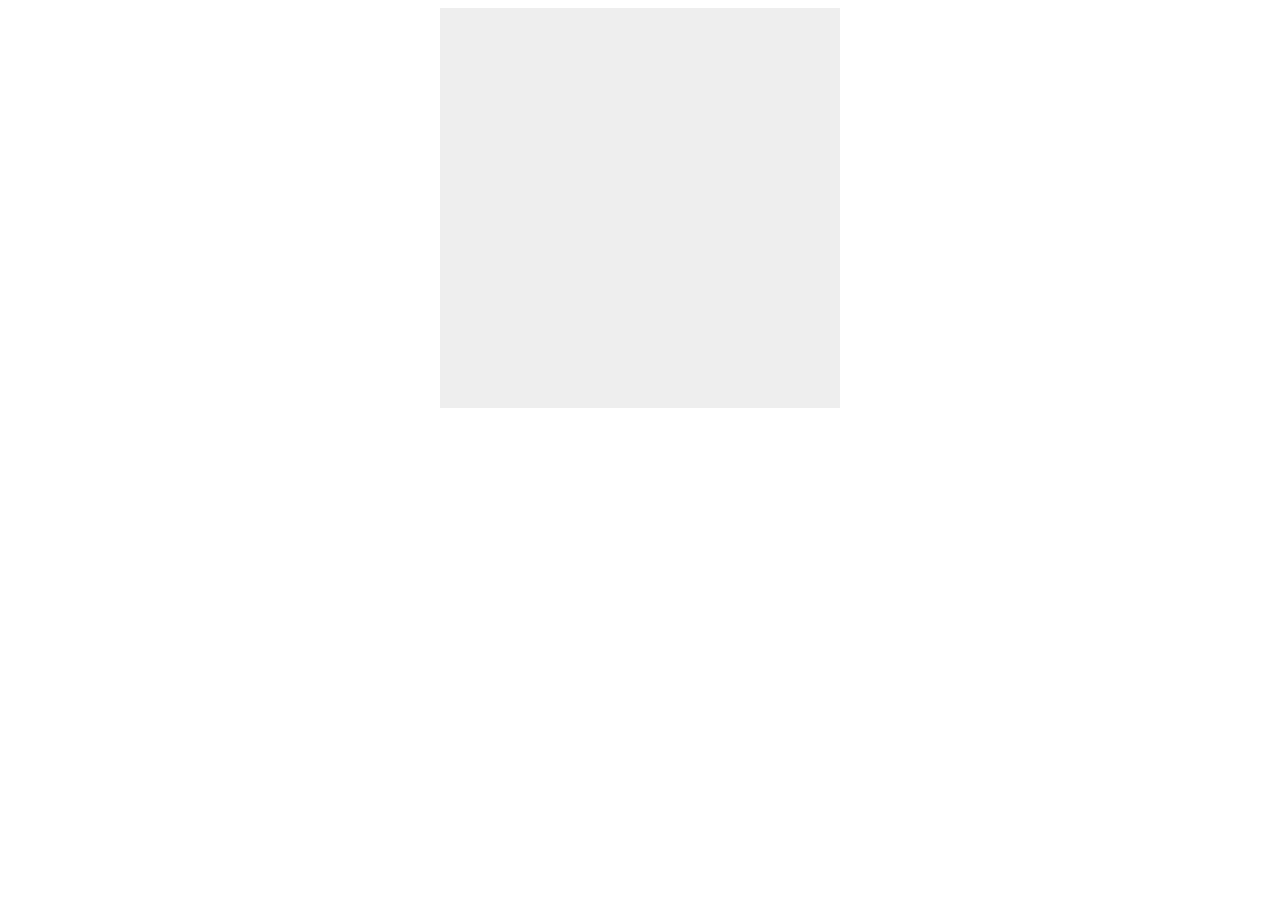
==== index.html @ deb602ca "Update index.html" ====
<DOCTYPE html>
    <html lang="ja">
        <head>
            <meta charset="utf-8">
            <title>Slitherlink</title>
            <style>
                canvas{
                    background: #eee;
                    display: block;
                    margin: 0 auto;
                }
            </style>
        </head>
        <body>
            <canvas id = "Slitherlink" width="400" height="400" ></canvas>
            <script src  = "script copy.js"> </script>
            
        </body>
</html>
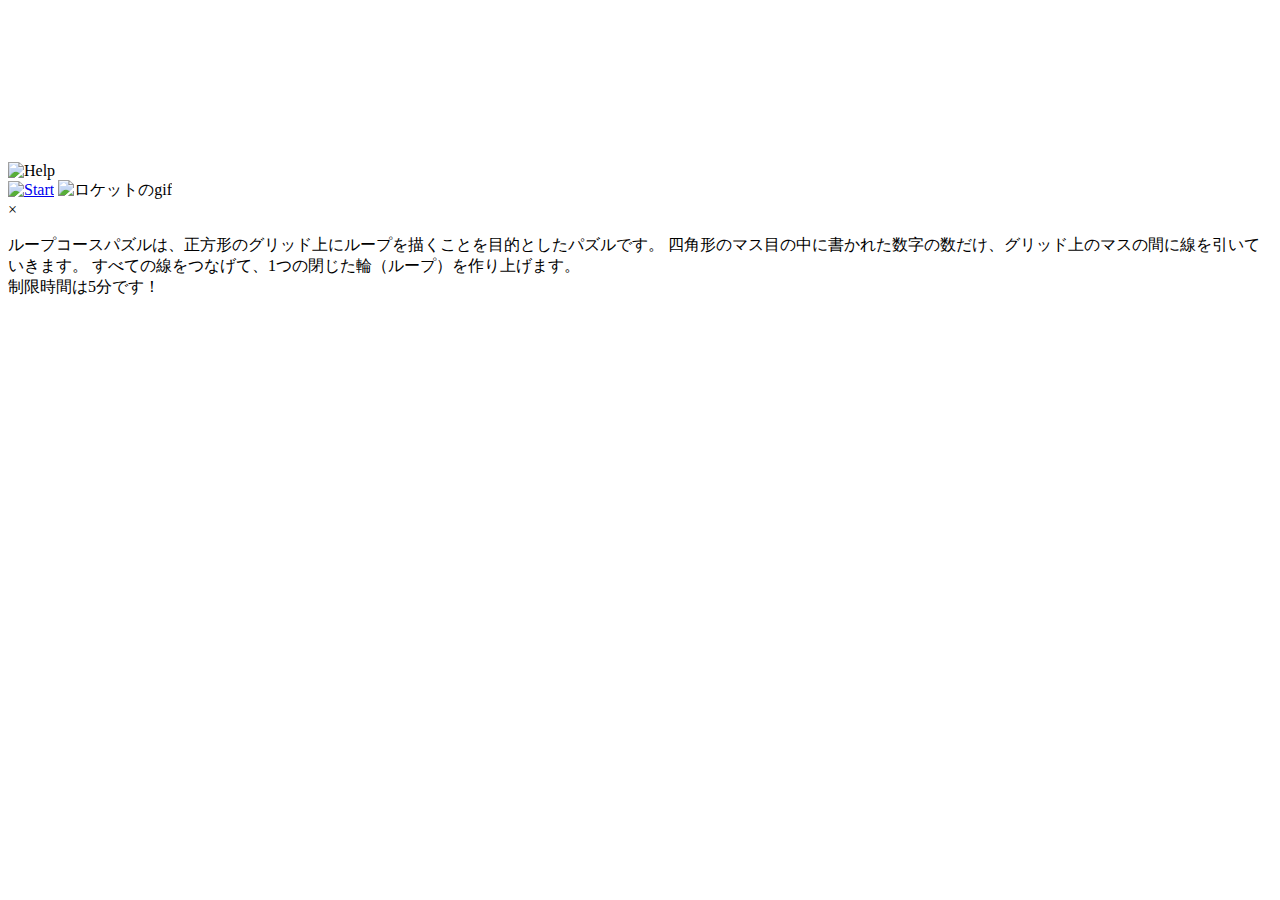
==== commit a14fd3cd: "Update index.html" ====
--- a/index.html
+++ b/index.html
@@ -1,19 +1,45 @@
-<DOCTYPE html>
-    <html lang="ja">
-        <head>
-            <meta charset="utf-8">
-            <title>Slitherlink</title>
-            <style>
-                canvas{
-                    background: #eee;
-                    display: block;
-                    margin: 0 auto;
-                }
-            </style>
-        </head>
-        <body>
-            <canvas id = "Slitherlink" width="400" height="400" ></canvas>
-            <script src  = "script copy.js"> </script>
-            
-        </body>
+<!DOCTYPE html>
+<html lang="en">
+<head>
+    <meta charset="UTF-8">
+    <meta name="viewport" content="width=device-width, initial-scale=1.0">
+    <link rel="stylesheet" href="style.css" type="text/css">
+    <title>LoopCoursePuzzle</title>
+</head>
+<body>
+        <video autoplay muted src="img/start.mp4" type="video/mp4"></video>
+        <div class="help_audio" onclick="audio()">
+            <img class="help_img" id="helpImage" width="100" height="55" src="img/help.png" alt="Help">
+        </div>
+        <div class="start_audio" onclick="audio()">
+            <a href="game.html"><img class="start_img" id="startImage" width="350" height="200" src="img/start.png" alt="Start"></a>
+            <img class="rocket_img" id="rocketGif" width="200" height="300" src="img/rocket.gif" alt="ロケットのgif">
+        </div>
+
+        <audio id="help_audio">
+            <source src="audio/help_button.mp3">
+        </audio>
+
+        <audio id="start_audio">
+            <source src="audio/start_button.mp3">
+        </audio>
+
+        <!-- ポップアップが表示される時に背景を少し暗くする -->
+        <div id="overlay" class="overlay"></div>
+        <!-- ロケットが発射される時に背景を少し暗くする -->
+        <div id="darkOverlay" class="darkOverlay"></div>
+        <!-- ポップアップの内容 -->
+        <div id="popup" class="popup">
+            <div class="popup-content">
+                <span class="close">&times;</span>
+                <p>ループコースパズルは、正方形のグリッド上にループを描くことを目的としたパズルです。
+                    四角形のマス目の中に書かれた数字の数だけ、グリッド上のマスの間に線を引いていきます。
+                    すべての線をつなげて、1つの閉じた輪（ループ）を作り上げます。
+                    <br>制限時間は5分です！
+                </p>
+            </div>
+        </div>
+
+    <script src="javascript.js"></script>
+</body>
 </html>
--- a/style.css
+++ b/style.css
@@ -0,0 +1 @@
+@charset "utf-8";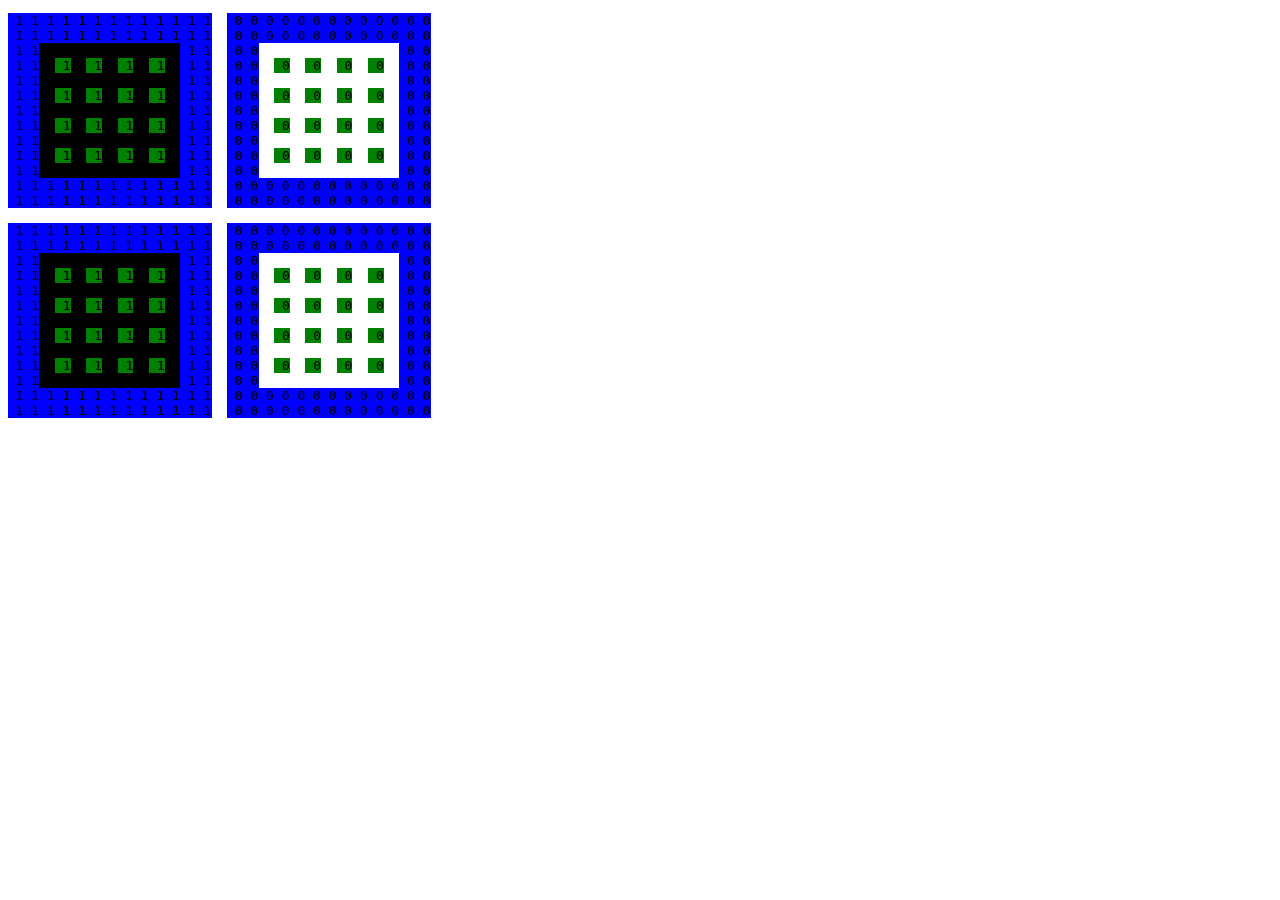
==== commit cae3981c: "とりま" ====
--- a/index.html
+++ b/index.html
@@ -4,42 +4,10 @@
     <meta charset="UTF-8">
     <meta name="viewport" content="width=device-width, initial-scale=1.0">
     <link rel="stylesheet" href="style.css" type="text/css">
-    <title>LoopCoursePuzzle</title>
+    <title>Document</title>
 </head>
 <body>
-        <video autoplay muted src="img/start.mp4" type="video/mp4"></video>
-        <div class="help_audio" onclick="audio()">
-            <img class="help_img" id="helpImage" width="100" height="55" src="img/help.png" alt="Help">
-        </div>
-        <div class="start_audio" onclick="audio()">
-            <a href="game.html"><img class="start_img" id="startImage" width="350" height="200" src="img/start.png" alt="Start"></a>
-            <img class="rocket_img" id="rocketGif" width="200" height="300" src="img/rocket.gif" alt="ロケットのgif">
-        </div>
-
-        <audio id="help_audio">
-            <source src="audio/help_button.mp3">
-        </audio>
-
-        <audio id="start_audio">
-            <source src="audio/start_button.mp3">
-        </audio>
-
-        <!-- ポップアップが表示される時に背景を少し暗くする -->
-        <div id="overlay" class="overlay"></div>
-        <!-- ロケットが発射される時に背景を少し暗くする -->
-        <div id="darkOverlay" class="darkOverlay"></div>
-        <!-- ポップアップの内容 -->
-        <div id="popup" class="popup">
-            <div class="popup-content">
-                <span class="close">&times;</span>
-                <p>ループコースパズルは、正方形のグリッド上にループを描くことを目的としたパズルです。
-                    四角形のマス目の中に書かれた数字の数だけ、グリッド上のマスの間に線を引いていきます。
-                    すべての線をつなげて、1つの閉じた輪（ループ）を作り上げます。
-                    <br>制限時間は5分です！
-                </p>
-            </div>
-        </div>
-
+    <pre id="test"></pre>
     <script src="javascript.js"></script>
 </body>
-</html>
+</html>--- a/style.css
+++ b/style.css
@@ -1 +1,114 @@
-@charset "utf-8";+/* 動画を画面全体に表示 */
+video {
+    position: absolute;
+    top: 0;
+    left: 0;
+    width: 100%;
+    height: 100%;
+    object-fit: cover; /* アスペクト比を保ちながら画面を覆う */
+    z-index: -1; /* 他のコンテンツの背後に配置 */
+}
+
+.help_img {
+    margin-left: auto;
+    margin-top: 30px;
+    cursor: pointer;
+    display: block;
+    opacity: 0; /* 透明にして非表示にする */
+    transition: opacity 1s ease-in-out, transform 1s ease-in-out; /* フェードインと移動のアニメーション */
+    transform: translateY(50px); /* 最初は少し下に配置 */
+}
+
+.start_img {
+    margin-top: 450px;
+    margin-left: 250px;
+    opacity: 0; /* 透明にして非表示にする */
+    transition: opacity 1s ease-in-out, transform 1s ease-in-out; /* フェードインと移動のアニメーション */
+    transform: translateY(50px); /* 最初は少し下に配置 */
+}
+
+.rocket_img {
+    margin-left: 20px;
+    opacity: 0; /* 透明にして非表示にする */
+    transition: opacity 0.5s ease-in-out, transform 0.5s ease-in-out; /* フェードインと移動のアニメーション */
+    transform: translateY(50px); /* 最初は少し下に配置 */
+    position: relative; /* ロケットを通常の文脈から引き出す */
+    z-index: 90; /* オーバーレイの上に表示 */
+}
+
+/* アニメーションを適用して表示させるクラス */
+.show {
+    opacity: 1;
+    transform: translateY(0); /* 元の位置に移動 */
+}
+
+/* 既存のスタイルはそのままにして、アニメーションを追加 */
+@keyframes fly-up {
+    0% {
+        transform: translateY(0);
+    }
+    100% {
+        transform: translateY(-800px); /* ロケットが上に飛ぶ */
+    }
+}
+
+/* ロケットが飛ぶアニメーションのスタイル */
+.fly {
+    animation: fly-up 1s forwards; /* アニメーションを1秒で完了させる */
+    opacity: 1; /* ロケットを表示させる */
+}
+
+/* オーバーレイのスタイル */
+.overlay {
+    display: none; /* 最初は非表示 */
+    position: fixed;
+    top: 0;
+    left: 0;
+    width: 100%;
+    height: 100%;
+    background-color: rgba(0, 0, 0, 0.5); /* 半透明の黒 */
+    z-index: 90; /* ポップアップより低いが他の要素より高くする */
+}
+
+/* ロケット以外を暗くするオーバーレイ */
+.darkOverlay {
+    display: none; /* 最初は非表示 */
+    position: fixed;
+    top: 0;
+    left: 0;
+    width: 100%;
+    height: 100%;
+    background-color: rgba(0, 0, 0, 0.6); /* 背景を暗くする（透明度80%） */
+    z-index: 50; /* ロケットの背後に表示する */
+}
+
+/* ポップアップの基本スタイル */
+.popup {
+    display: none; /* 最初は非表示 */
+    position: fixed;
+    z-index: 100; /* ポップアップを他の要素の上に表示 */
+    left: 50%;
+    top: 50%;
+    transform: translate(-50%, -50%);
+    width: 80%;
+    max-width: 400px;
+    padding: 20px;
+    padding-top: 30px;
+    background-color: white;
+    box-shadow: 0 4px 8px rgba(0, 0, 0, 0.2);
+    border-radius: 10px;
+}
+
+/* ポップアップ内のコンテンツ */
+.popup-content {
+    text-align: left;
+}
+
+/* 閉じるボタン */
+.close {
+    position: absolute;
+    top: 10px;
+    right: 20px;
+    font-size: 24px;
+    cursor: pointer;
+}
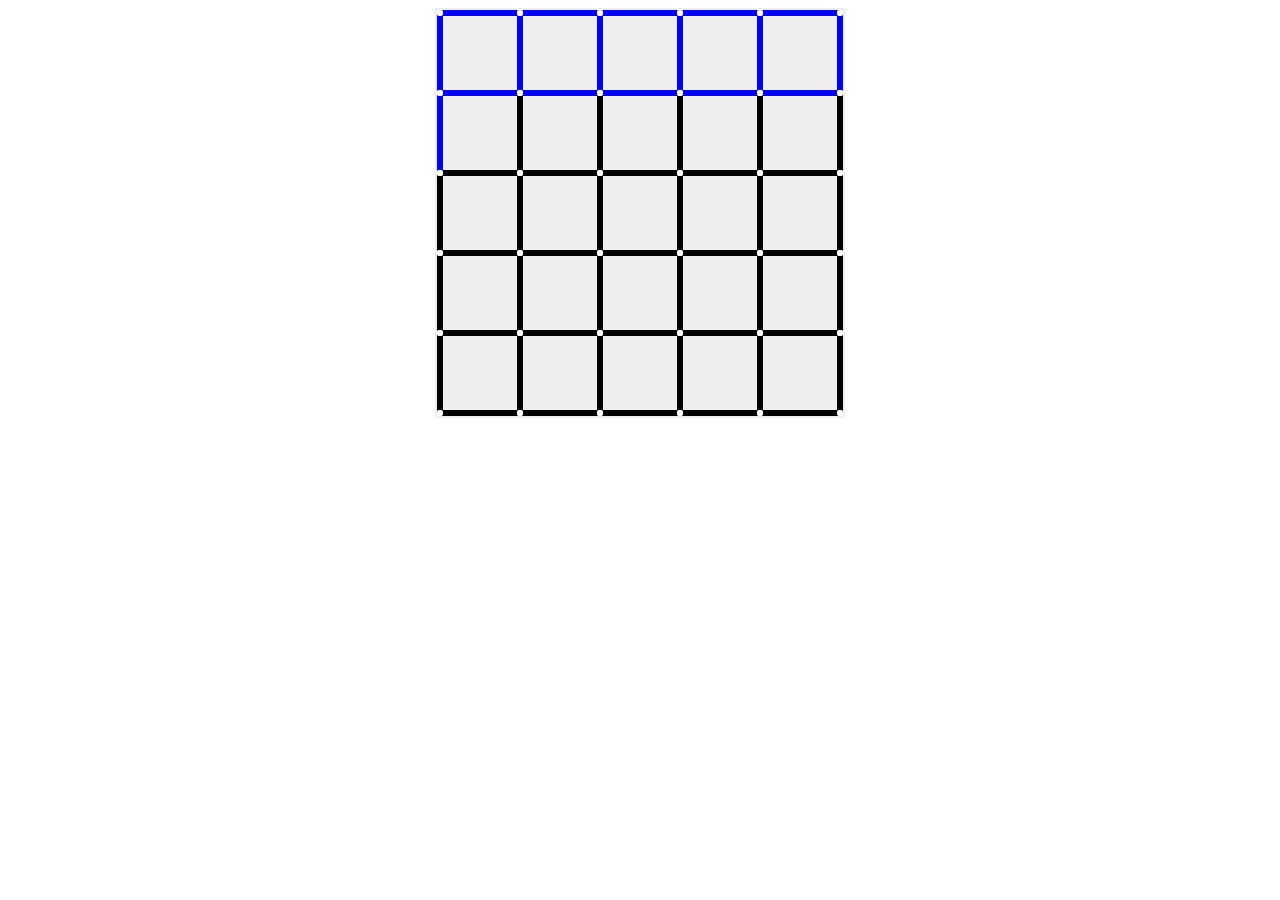
==== commit 654efd25: "add display point function" ====
--- a/index.html
+++ b/index.html
@@ -1,13 +1,18 @@
-<!DOCTYPE html>
-<html lang="en">
-<head>
-    <meta charset="UTF-8">
-    <meta name="viewport" content="width=device-width, initial-scale=1.0">
-    <link rel="stylesheet" href="style.css" type="text/css">
-    <title>Document</title>
-</head>
-<body>
-    <pre id="test"></pre>
-    <script src="javascript.js"></script>
-</body>
+<DOCTYPE html>
+    <html lang="ja">
+        <head>
+            <meta charset="utf-8">
+            <title>Slitherlink</title>
+            <style>
+                canvas{
+                    background: #eee;
+                    display: block;
+                    margin: 0 auto;
+                }
+            </style>
+        </head>
+        <body>
+            <canvas id = "Slitherlink" width="410" height="410" ></canvas>
+            <script src  = "script.js"> </script>
+        </body>
 </html>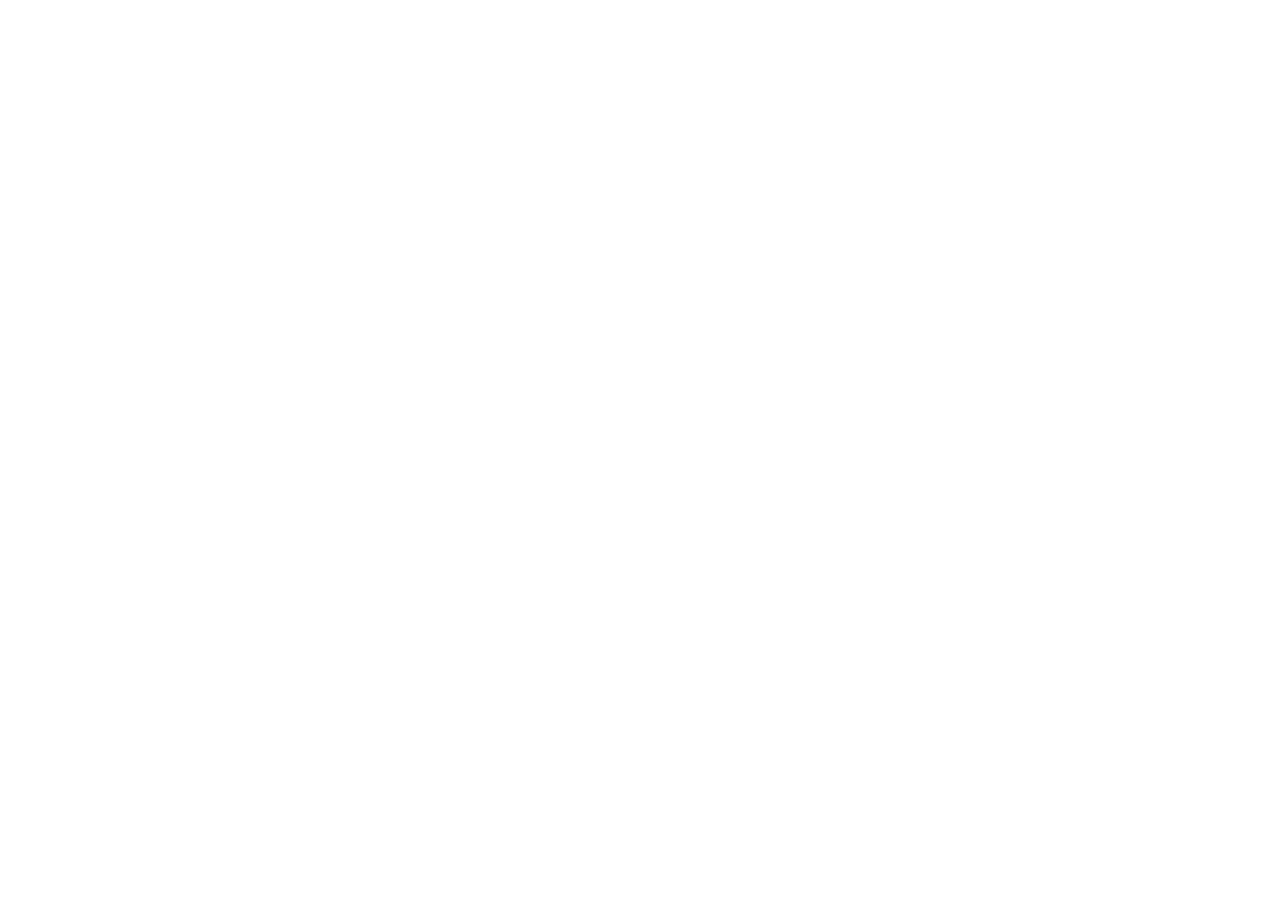
==== commit e077a3c6: "モジュール化" ====
--- a/index.html
+++ b/index.html
@@ -1,18 +1,13 @@
-<DOCTYPE html>
-    <html lang="ja">
-        <head>
-            <meta charset="utf-8">
-            <title>Slitherlink</title>
-            <style>
-                canvas{
-                    background: #eee;
-                    display: block;
-                    margin: 0 auto;
-                }
-            </style>
-        </head>
-        <body>
-            <canvas id = "Slitherlink" width="410" height="410" ></canvas>
-            <script src  = "script.js"> </script>
-        </body>
+<!DOCTYPE html>
+<html lang="en">
+<head>
+    <meta charset="UTF-8">
+    <meta name="viewport" content="width=device-width, initial-scale=1.0">
+    <link rel="stylesheet" href="style.css" type="text/css">
+    <title>Document</title>
+</head>
+<body>
+    <pre id="test"></pre>
+    <script src="javascript.js" type="module"></script>
+</body>
 </html>--- a/style.css
+++ b/style.css
@@ -0,0 +1,114 @@
+/* 動画を画面全体に表示 */
+video {
+    position: absolute;
+    top: 0;
+    left: 0;
+    width: 100%;
+    height: 100%;
+    object-fit: cover; /* アスペクト比を保ちながら画面を覆う */
+    z-index: -1; /* 他のコンテンツの背後に配置 */
+}
+
+.help_img {
+    margin-left: auto;
+    margin-top: 30px;
+    cursor: pointer;
+    display: block;
+    opacity: 0; /* 透明にして非表示にする */
+    transition: opacity 1s ease-in-out, transform 1s ease-in-out; /* フェードインと移動のアニメーション */
+    transform: translateY(50px); /* 最初は少し下に配置 */
+}
+
+.start_img {
+    margin-top: 450px;
+    margin-left: 250px;
+    opacity: 0; /* 透明にして非表示にする */
+    transition: opacity 1s ease-in-out, transform 1s ease-in-out; /* フェードインと移動のアニメーション */
+    transform: translateY(50px); /* 最初は少し下に配置 */
+}
+
+.rocket_img {
+    margin-left: 20px;
+    opacity: 0; /* 透明にして非表示にする */
+    transition: opacity 0.5s ease-in-out, transform 0.5s ease-in-out; /* フェードインと移動のアニメーション */
+    transform: translateY(50px); /* 最初は少し下に配置 */
+    position: relative; /* ロケットを通常の文脈から引き出す */
+    z-index: 90; /* オーバーレイの上に表示 */
+}
+
+/* アニメーションを適用して表示させるクラス */
+.show {
+    opacity: 1;
+    transform: translateY(0); /* 元の位置に移動 */
+}
+
+/* 既存のスタイルはそのままにして、アニメーションを追加 */
+@keyframes fly-up {
+    0% {
+        transform: translateY(0);
+    }
+    100% {
+        transform: translateY(-800px); /* ロケットが上に飛ぶ */
+    }
+}
+
+/* ロケットが飛ぶアニメーションのスタイル */
+.fly {
+    animation: fly-up 1s forwards; /* アニメーションを1秒で完了させる */
+    opacity: 1; /* ロケットを表示させる */
+}
+
+/* オーバーレイのスタイル */
+.overlay {
+    display: none; /* 最初は非表示 */
+    position: fixed;
+    top: 0;
+    left: 0;
+    width: 100%;
+    height: 100%;
+    background-color: rgba(0, 0, 0, 0.5); /* 半透明の黒 */
+    z-index: 90; /* ポップアップより低いが他の要素より高くする */
+}
+
+/* ロケット以外を暗くするオーバーレイ */
+.darkOverlay {
+    display: none; /* 最初は非表示 */
+    position: fixed;
+    top: 0;
+    left: 0;
+    width: 100%;
+    height: 100%;
+    background-color: rgba(0, 0, 0, 0.6); /* 背景を暗くする（透明度80%） */
+    z-index: 50; /* ロケットの背後に表示する */
+}
+
+/* ポップアップの基本スタイル */
+.popup {
+    display: none; /* 最初は非表示 */
+    position: fixed;
+    z-index: 100; /* ポップアップを他の要素の上に表示 */
+    left: 50%;
+    top: 50%;
+    transform: translate(-50%, -50%);
+    width: 80%;
+    max-width: 400px;
+    padding: 20px;
+    padding-top: 30px;
+    background-color: white;
+    box-shadow: 0 4px 8px rgba(0, 0, 0, 0.2);
+    border-radius: 10px;
+}
+
+/* ポップアップ内のコンテンツ */
+.popup-content {
+    text-align: left;
+}
+
+/* 閉じるボタン */
+.close {
+    position: absolute;
+    top: 10px;
+    right: 20px;
+    font-size: 24px;
+    cursor: pointer;
+}
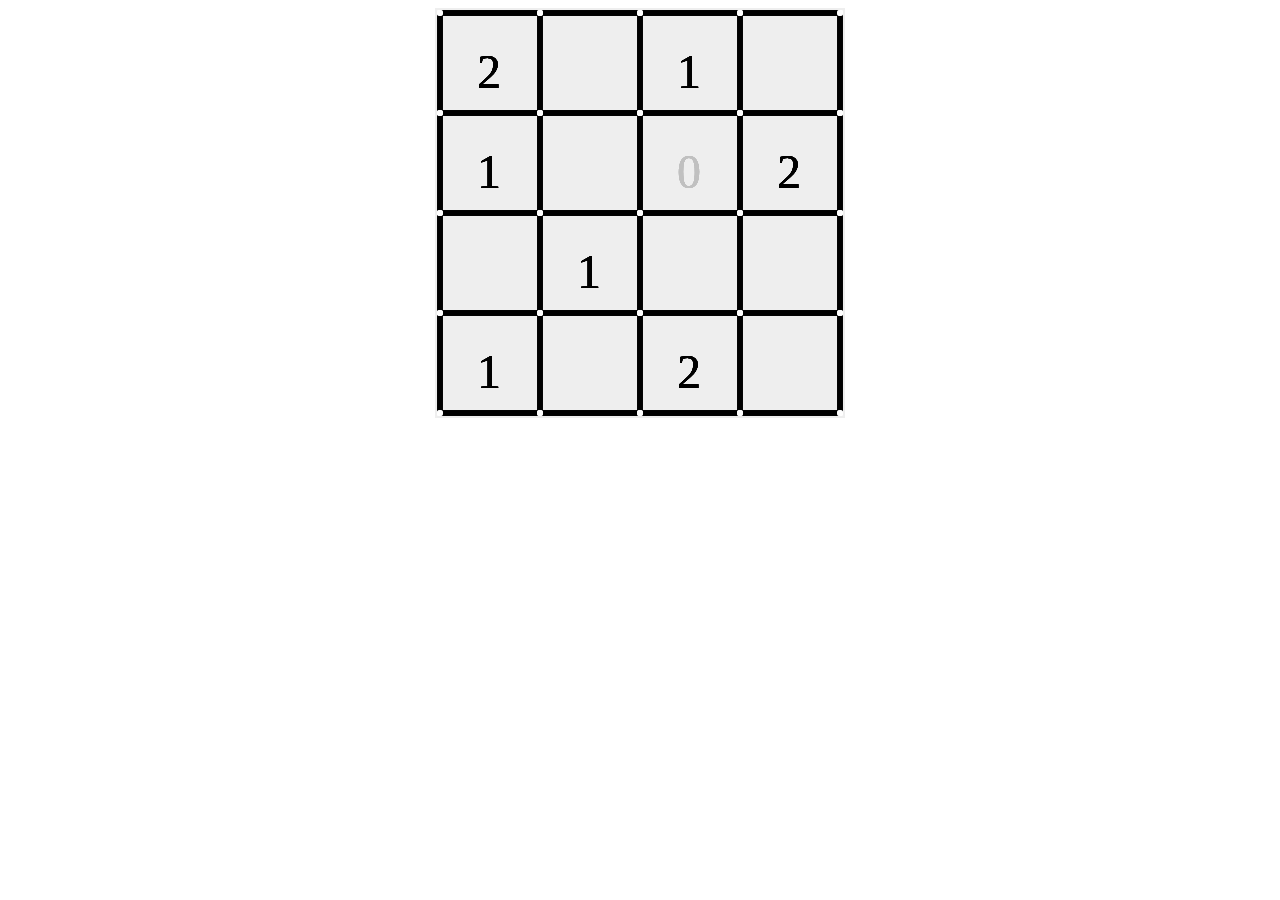
==== commit e7daae05: "動作確認完了" ====
--- a/index.html
+++ b/index.html
@@ -1,13 +1,19 @@
-<!DOCTYPE html>
-<html lang="en">
-<head>
-    <meta charset="UTF-8">
-    <meta name="viewport" content="width=device-width, initial-scale=1.0">
-    <link rel="stylesheet" href="style.css" type="text/css">
-    <title>Document</title>
-</head>
-<body>
-    <pre id="test"></pre>
-    <script src="javascript.js" type="module"></script>
-</body>
+<DOCTYPE html>
+    <html lang="ja">
+        <head>
+            <meta charset="utf-8">
+            <title>Slitherlink</title>
+            <style>
+                canvas{
+                    background: #eee;
+                    display: block;
+                    margin: 0 auto;
+                }
+            </style>
+        </head>
+        <body>
+            <pre id="test"></pre>
+            <canvas id = "Slitherlink" width="410" height="410" ></canvas>
+            <script src  = "script.js" type="module"> </script>
+        </body>
 </html>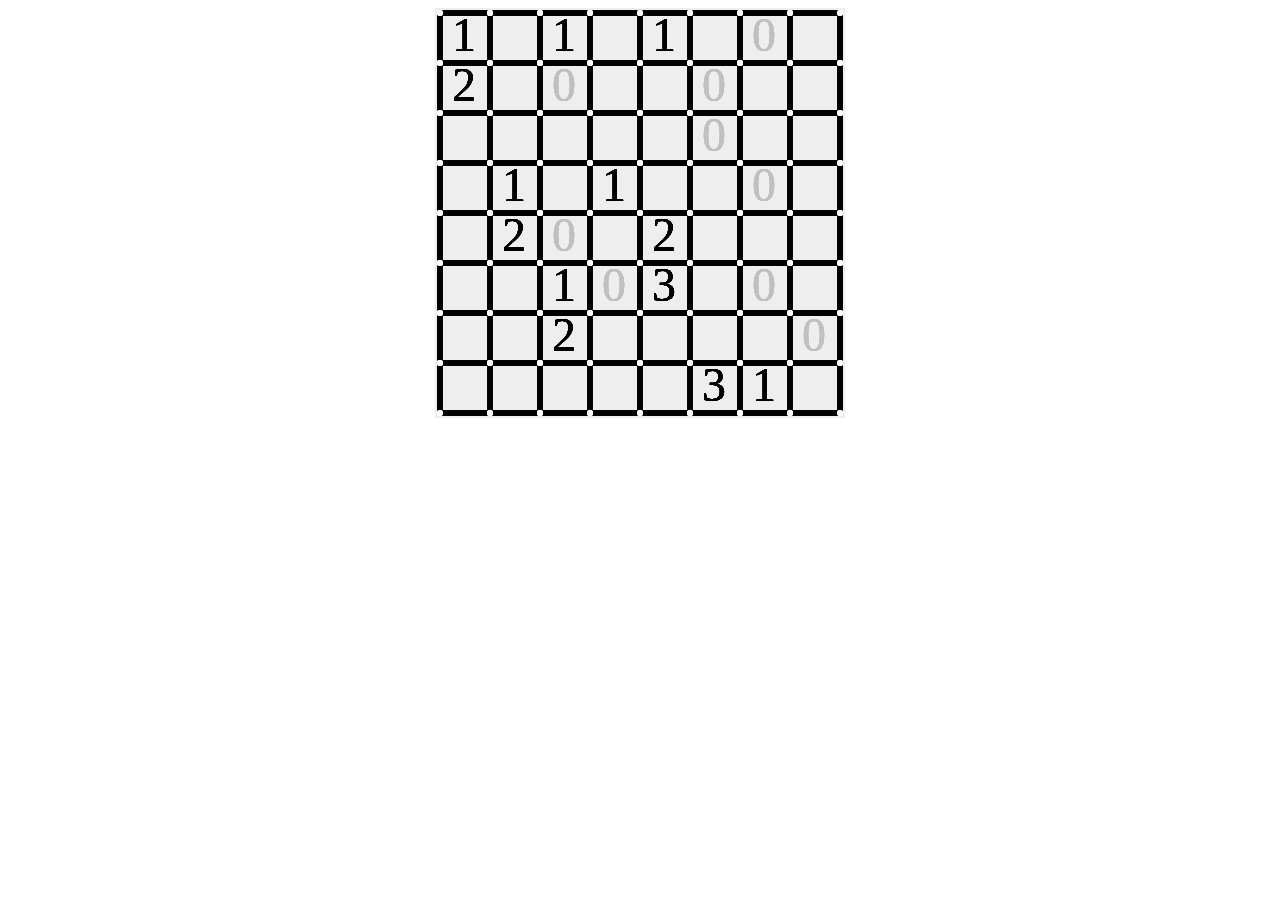
==== commit e906367b: "ログを消した" ====
--- a/index.html
+++ b/index.html
@@ -12,7 +12,6 @@
             </style>
         </head>
         <body>
-            <pre id="test"></pre>
             <canvas id = "Slitherlink" width="410" height="410" ></canvas>
             <script src  = "script.js" type="module"> </script>
         </body>
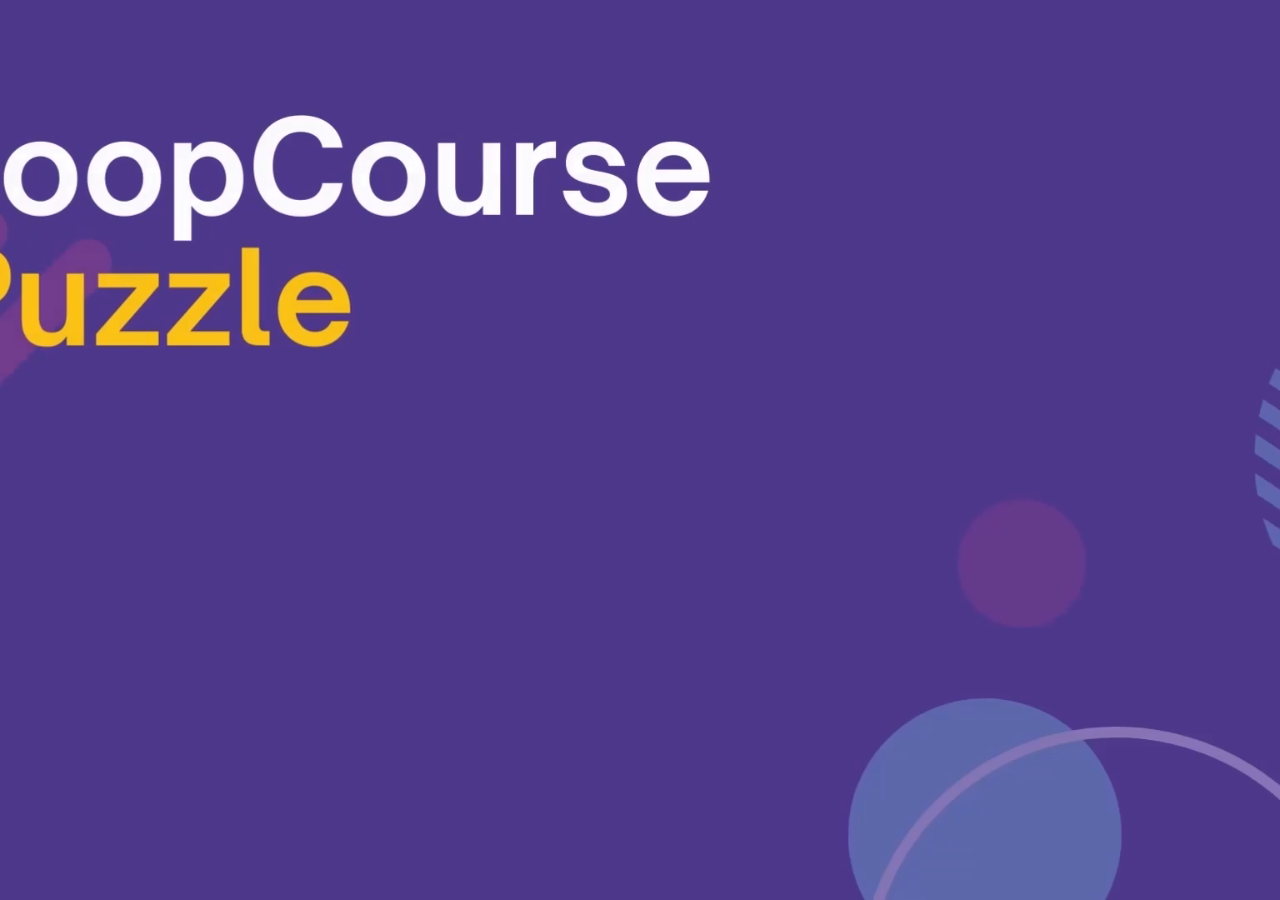
==== commit d1bbbf58: "Merge pull request #3 from tenhou-Ravenclaw/Complete" ====
--- a/index.html
+++ b/index.html
@@ -1,18 +1,45 @@
-<DOCTYPE html>
-    <html lang="ja">
-        <head>
-            <meta charset="utf-8">
-            <title>Slitherlink</title>
-            <style>
-                canvas{
-                    background: #eee;
-                    display: block;
-                    margin: 0 auto;
-                }
-            </style>
-        </head>
-        <body>
-            <canvas id = "Slitherlink" width="410" height="410" ></canvas>
-            <script src  = "script.js" type="module"> </script>
-        </body>
-</html>+<!DOCTYPE html>
+<html lang="en">
+<head>
+    <meta charset="UTF-8">
+    <meta name="viewport" content="width=device-width, initial-scale=1.0">
+    <link rel="stylesheet" href="style.css" type="text/css">
+    <title>LoopCoursePuzzle</title>
+</head>
+<body>
+        <video autoplay muted src="img/start.mp4" type="video/mp4"></video>
+        <div class="help_audio" onclick="audio()">
+            <img class="help_img" id="helpImage" width="100" height="55" src="img/help.png" alt="Help">
+        </div>
+        <div class="start_audio" onclick="audio()">
+            <a href="game.html"><img class="start_img" id="startImage" width="350" height="200" src="img/start.png" alt="Start"></a>
+            <img class="rocket_img" id="rocketGif" width="200" height="300" src="img/rocket.gif" alt="ロケットのgif">
+        </div>
+
+        <audio id="help_audio">
+            <source src="audio/help_button.mp3">
+        </audio>
+
+        <audio id="start_audio">
+            <source src="audio/start_button.mp3">
+        </audio>
+
+        <!-- ポップアップが表示される時に背景を少し暗くする -->
+        <div id="overlay" class="overlay"></div>
+        <!-- ロケットが発射される時に背景を少し暗くする -->
+        <div id="darkOverlay" class="darkOverlay"></div>
+        <!-- ポップアップの内容 -->
+        <div id="popup" class="popup">
+            <div class="popup-content">
+                <span class="close">&times;</span>
+                <p>ループコースパズルは、正方形のグリッド上にループを描くことを目的としたパズルです。
+                    四角形のマス目の中に書かれた数字の数だけ、グリッド上のマスの間に線を引いていきます。
+                    すべての線をつなげて、1つの閉じた輪（ループ）を作り上げます。
+                    <br>制限時間は5分です！
+                </p>
+            </div>
+        </div>
+
+    <script src="javascript.js"></script>
+</body>
+</html>
--- a/style.css
+++ b/style.css
@@ -0,0 +1,114 @@
+/* 動画を画面全体に表示 */
+video {
+    position: absolute;
+    top: 0;
+    left: 0;
+    width: 100%;
+    height: 100%;
+    object-fit: cover; /* アスペクト比を保ちながら画面を覆う */
+    z-index: -1; /* 他のコンテンツの背後に配置 */
+}
+
+.help_img {
+    margin-left: auto;
+    margin-top: 30px;
+    cursor: pointer;
+    display: block;
+    opacity: 0; /* 透明にして非表示にする */
+    transition: opacity 1s ease-in-out, transform 1s ease-in-out; /* フェードインと移動のアニメーション */
+    transform: translateY(50px); /* 最初は少し下に配置 */
+}
+
+.start_img {
+    margin-top: 450px;
+    margin-left: 250px;
+    opacity: 0; /* 透明にして非表示にする */
+    transition: opacity 1s ease-in-out, transform 1s ease-in-out; /* フェードインと移動のアニメーション */
+    transform: translateY(50px); /* 最初は少し下に配置 */
+}
+
+.rocket_img {
+    margin-left: 20px;
+    opacity: 0; /* 透明にして非表示にする */
+    transition: opacity 0.5s ease-in-out, transform 0.5s ease-in-out; /* フェードインと移動のアニメーション */
+    transform: translateY(50px); /* 最初は少し下に配置 */
+    position: relative; /* ロケットを通常の文脈から引き出す */
+    z-index: 90; /* オーバーレイの上に表示 */
+}
+
+/* アニメーションを適用して表示させるクラス */
+.show {
+    opacity: 1;
+    transform: translateY(0); /* 元の位置に移動 */
+}
+
+/* 既存のスタイルはそのままにして、アニメーションを追加 */
+@keyframes fly-up {
+    0% {
+        transform: translateY(0);
+    }
+    100% {
+        transform: translateY(-800px); /* ロケットが上に飛ぶ */
+    }
+}
+
+/* ロケットが飛ぶアニメーションのスタイル */
+.fly {
+    animation: fly-up 1s forwards; /* アニメーションを1秒で完了させる */
+    opacity: 1; /* ロケットを表示させる */
+}
+
+/* オーバーレイのスタイル */
+.overlay {
+    display: none; /* 最初は非表示 */
+    position: fixed;
+    top: 0;
+    left: 0;
+    width: 100%;
+    height: 100%;
+    background-color: rgba(0, 0, 0, 0.5); /* 半透明の黒 */
+    z-index: 90; /* ポップアップより低いが他の要素より高くする */
+}
+
+/* ロケット以外を暗くするオーバーレイ */
+.darkOverlay {
+    display: none; /* 最初は非表示 */
+    position: fixed;
+    top: 0;
+    left: 0;
+    width: 100%;
+    height: 100%;
+    background-color: rgba(0, 0, 0, 0.6); /* 背景を暗くする（透明度60%） */
+    z-index: 50; /* ロケットの背後に表示する */
+}
+
+/* ポップアップの基本スタイル */
+.popup {
+    display: none; /* 最初は非表示 */
+    position: fixed;
+    z-index: 100; /* ポップアップを他の要素の上に表示 */
+    left: 50%;
+    top: 50%;
+    transform: translate(-50%, -50%);
+    width: 80%;
+    max-width: 400px;
+    padding: 20px;
+    padding-top: 30px;
+    background-color: white;
+    box-shadow: 0 4px 8px rgba(0, 0, 0, 0.2);
+    border-radius: 10px;
+}
+
+/* ポップアップ内のコンテンツ */
+.popup-content {
+    text-align: left;
+}
+
+/* 閉じるボタン */
+.close {
+    position: absolute;
+    top: 10px;
+    right: 20px;
+    font-size: 24px;
+    cursor: pointer;
+}